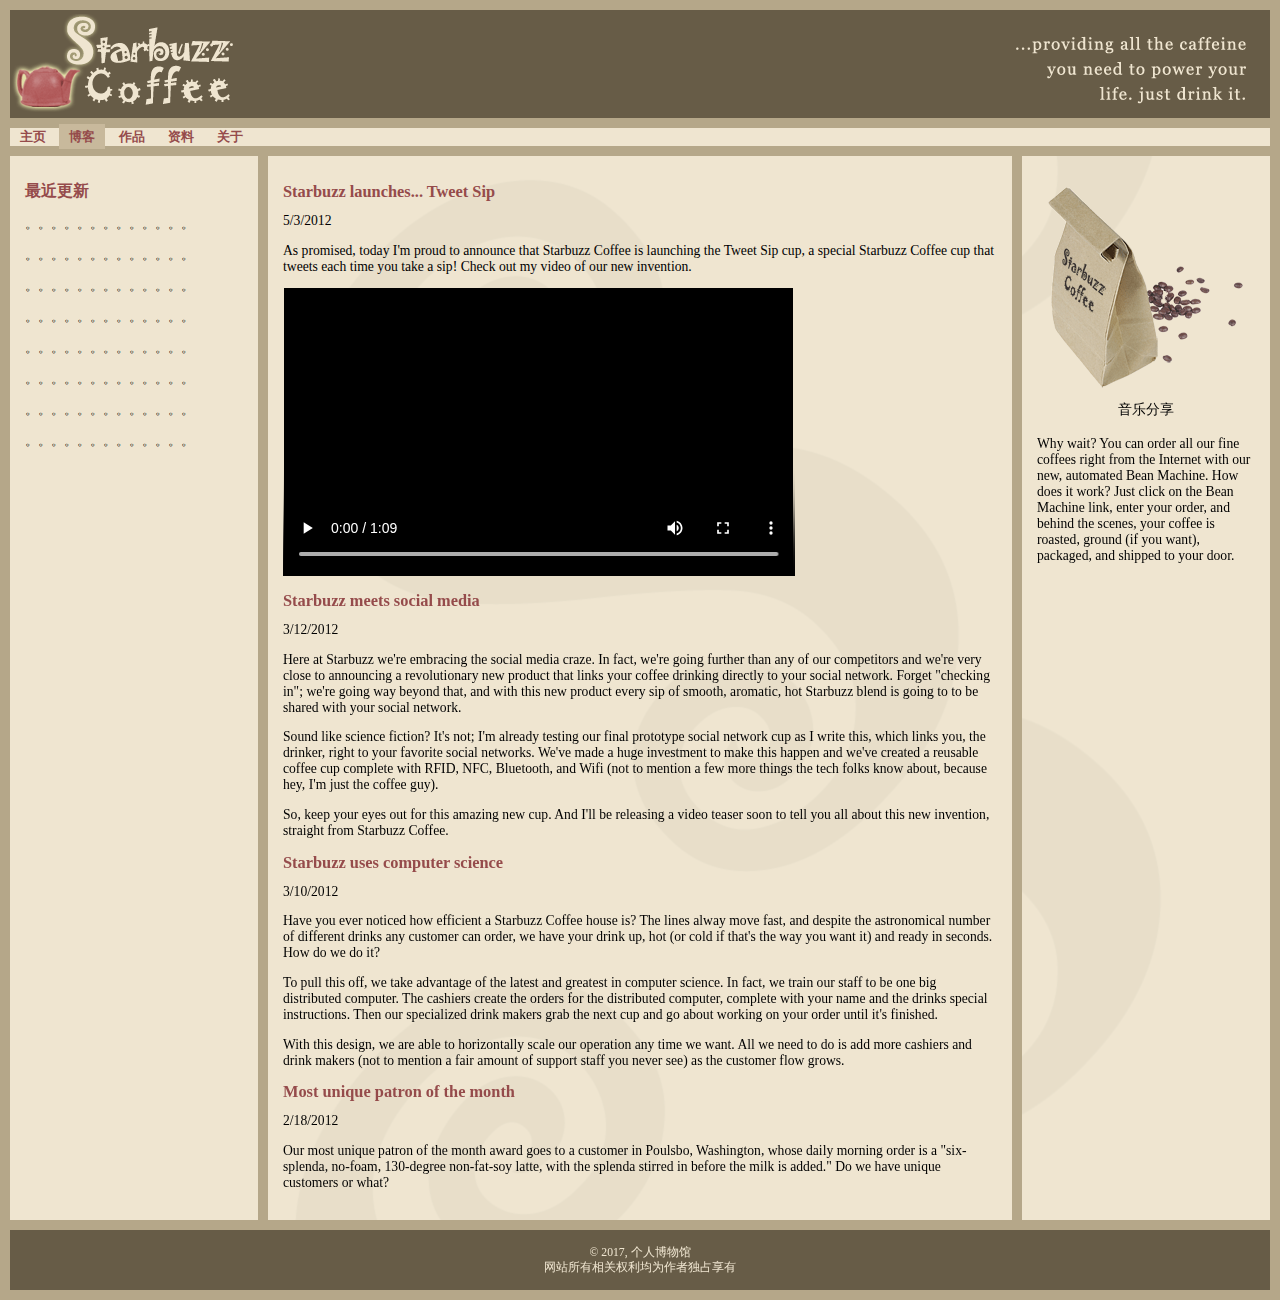
==== about.html @ d2de7c87 "Add files via upload" ====
<!DOCTYPE html>
<html>
  <head>
    <meta charset="utf-8">
    <title>博客</title>
    <link rel="stylesheet" type="text/css" href="index.css">
  </head> 

  <body>
    <header class="top">
      <img id="headerLogo"
           src="images/headerLogo.gif" alt="My logo image">
      <img id="headerSlogan"
          src="images/headerSlogan.gif" alt="You need to power your life.">
    </header>

	<nav>
	<ul>
		<li><a href="index.html">主页</a></li>
		<li class="selected"><a href="blog.html">博客</a></li>
		<li><a href="">作品</a></li>
		<li><a href="">资料</a></li>
		<li><a href="">关于</a></li>
	</ul>
	</nav>

	<div id="tableContainer">
	<div id="tableRow">

	<section id="drinks">
		<h1>最近更新</h1>
			<p>。。。。。。。。。。。。。</p>
			<p>。。。。。。。。。。。。。</p>
			<p>。。。。。。。。。。。。。</p>
			<p>。。。。。。。。。。。。。</p>
		        <p>。。。。。。。。。。。。。</p>
			<p>。。。。。。。。。。。。。</p>
			<p>。。。。。。。。。。。。。</p>
			<p>。。。。。。。。。。。。。</p>
		        
	</section>

	<section id="blog">
	<article>
	<header>
		<h1>Starbuzz launches... Tweet Sip</h1>
		<time datetime="2012-05-03">5/3/2012</time>
	</header>
	<p>
		As promised, today I'm proud to announce that Starbuzz
		Coffee is launching the Tweet Sip cup, a special Starbuzz 
		Coffee cup that tweets each time you take a sip! Check 
		out my video of our new invention.
	</p>
	<video controls preload width="512" height="288">
		<source src="video/tweetsip.mp4">
		<source src="video/tweetsip.webm">
		<source src="video/tweetsip.ogv">
		<p>Sorry, your browser doesn't support the video element.</p>
	</video>
	</article>

	<article>
	<header>
		<h1>Starbuzz meets social media</h1>
		<time datetime="2012-03-12">3/12/2012</time>
	</header>
	<p>
		Here at Starbuzz we're embracing the social media craze. 
		In fact, we're going further than any of our competitors and 
		we're very close to announcing a revolutionary new product that 
		links your coffee drinking directly to your social 
		network. Forget "checking in"; we're going way beyond that, and 
		with this new product every sip of smooth, aromatic, hot Starbuzz 
		blend is going to to be shared with your social network.
	</p>
	<p>
		Sound like science fiction?  It's not; I'm already 
		testing our final prototype social network cup as I write this, 
		which links you, the drinker, right to your favorite social 
		networks.  We've made a huge investment to make this happen 
		and we've created a reusable coffee cup complete with RFID, 
		NFC, Bluetooth, and Wifi (not to mention a few more things the tech 
		folks know about, because hey, I'm just the coffee guy).
	</p>
	<p>
		So, keep your eyes out for this amazing new cup. And I'll 
		be releasing a video teaser soon to tell you all about this 
		new invention, straight from Starbuzz Coffee.
	</p>
	</article>

	<article>
	<header>
		<h1>Starbuzz uses computer science</h1>
		<time datetime="2012-03-10">3/10/2012</time>
	</header>
	<p>
		Have you ever noticed how efficient a Starbuzz Coffee 
		house is? The lines alway move fast, and despite the 
		astronomical number of different drinks any customer can 
		order, we have your drink up, hot (or cold if that's the 
		way you want it) and ready in seconds. How do we do it? 
	</p>
	<p>
		To pull this off, we take advantage of the latest and 
		greatest in computer science.  In fact, we train 
		our staff to be one big distributed computer.  The cashiers 
		create the orders for the distributed computer, complete 
		with your name and the drinks special instructions.  Then 
		our specialized drink makers grab the next cup
		and go about working on your order until it's finished.  
	</p>
	<p>
		With this design, we are able to horizontally scale our operation 
		any time we want.  All we need to do is add more cashiers 
		and drink makers (not to mention a fair amount of support 
		staff you never see) as the customer flow grows.
	</p>
	</article>

	<article>
	<header>
		<h1>Most unique patron of the month	</h1>
		<time datetime="2012-02-18">2/18/2012</time>
	</header>
	<p>
		Our most unique patron of the month award goes to a 
		customer in Poulsbo, Washington, whose daily morning order 
		is a "six-splenda, no-foam, 130-degree non-fat-soy latte, 
		with the splenda stirred in before the milk is added." Do we 
		have unique customers or what? 
	</p>
	</article>
	</section>

    <aside>
      <p class="beanheading">
        <img src="images/bag.gif" alt="Bean Machine bag">
        <br>
        音乐分享
     
      
      </p>
      <p>
        Why wait?  You can order all our fine coffees right from the Internet with our new, 
        automated Bean Machine.  How does it work?  Just click on the Bean Machine link, 
        enter your order, and behind the scenes, your coffee is roasted, ground 
        (if you want), packaged, and shipped to your door.
      </p>
    </aside>

	</div> <!-- tableRow -->
	</div> <!-- tableContainer -->

       <footer>
      &copy; 2017, 个人博物馆
      <br>
    网站所有相关权利均为作者独占享有
    </footer>

  </body>
</html>
---- index.css ----
body { 
  background-color: #b5a789;
  font-family:      Georgia, "Times New Roman", Times, serif;
  font-size:        small;
  margin:           0px;
}

/* 
	height messes up the headers in the blog in the articles
	it's only appropriate for the top header.
	add a class (new with blog)
	Affects the 3 #header rules for the main header below
	In HTML: add class="top" to main header in index.html and blog.html
*/

header.top {
  background-color: #675c47;
  margin: 10px 10px 0px 10px;
  height:           108px;
}

header.top img#headerSlogan {
	float: right;
}


div#tableContainer {
	display: table;
	border-spacing: 10px;
}

div#tableRow {
	display: table-row;
}

section#drinks {
    display: table-cell;
    background-color: #efe5d0;
    width: 20%;
    padding: 15px;
    vertical-align: top;
}

/* added section#blog for blog */
section#main, section#blog {
  display: table-cell;
  background:       #efe5d0 url(images/background.gif) top left;
  font-size:        105%;
  padding:          15px;
  vertical-align: top;
  width: 60%;	
}

aside {
  display: table-cell;
  background:       #efe5d0 url(images/background.gif) bottom right;
  font-size:        105%;
  padding:          15px;
  vertical-align: top;
}

footer {
  background-color: #675c47;
  color:            #efe5d0;
  text-align:       center;
  padding:          15px;
  margin: 0px 10px 10px 10px;
  font-size:        90%;
}

h1 {
  font-size:        120%;
  color:            #954b4b;
}

h2 { font-size: 110%; }

.slogan { color: #954b4b; }

.beanheading {
  text-align:       center;
  line-height:      1.8em;
}

a:link {
  color:            #b76666;
  text-decoration:  none;
  border-bottom:    thin dotted #b76666;
}
a:visited {
  color:            #675c47;
  text-decoration:  none;
  border-bottom:    thin dotted #675c47;
}


nav {
    background-color: #efe5d0;
	
	margin: 10px 10px 0px 10px;
}
nav ul {
	margin: 0px;
	list-style-type: none;
	padding: 0px 0px 0px 0px;
	/*padding: 5px 0px 5px 0px;*/
} 



nav ul li  {
	display: inline;
	padding: 5px 10px 5px 10px;
	
}
#search{
  position: relative;
  left: 530px;
  top: 0px;
}
/*.searchui {
	
	display: inline;
	padding: 5px 10px 5px 10px;
	float: right;
}*/
nav ul li a:link, nav ul li a:visited {
	color: #954b4b;
	border-bottom: none;
	font-weight: bold;

/*
	text-shadow: 1px 1px 3px #e2c2c2; 
	text-transform: uppercase;
*/
}
nav ul li.selected {
	background-color: #c8b99c;
}
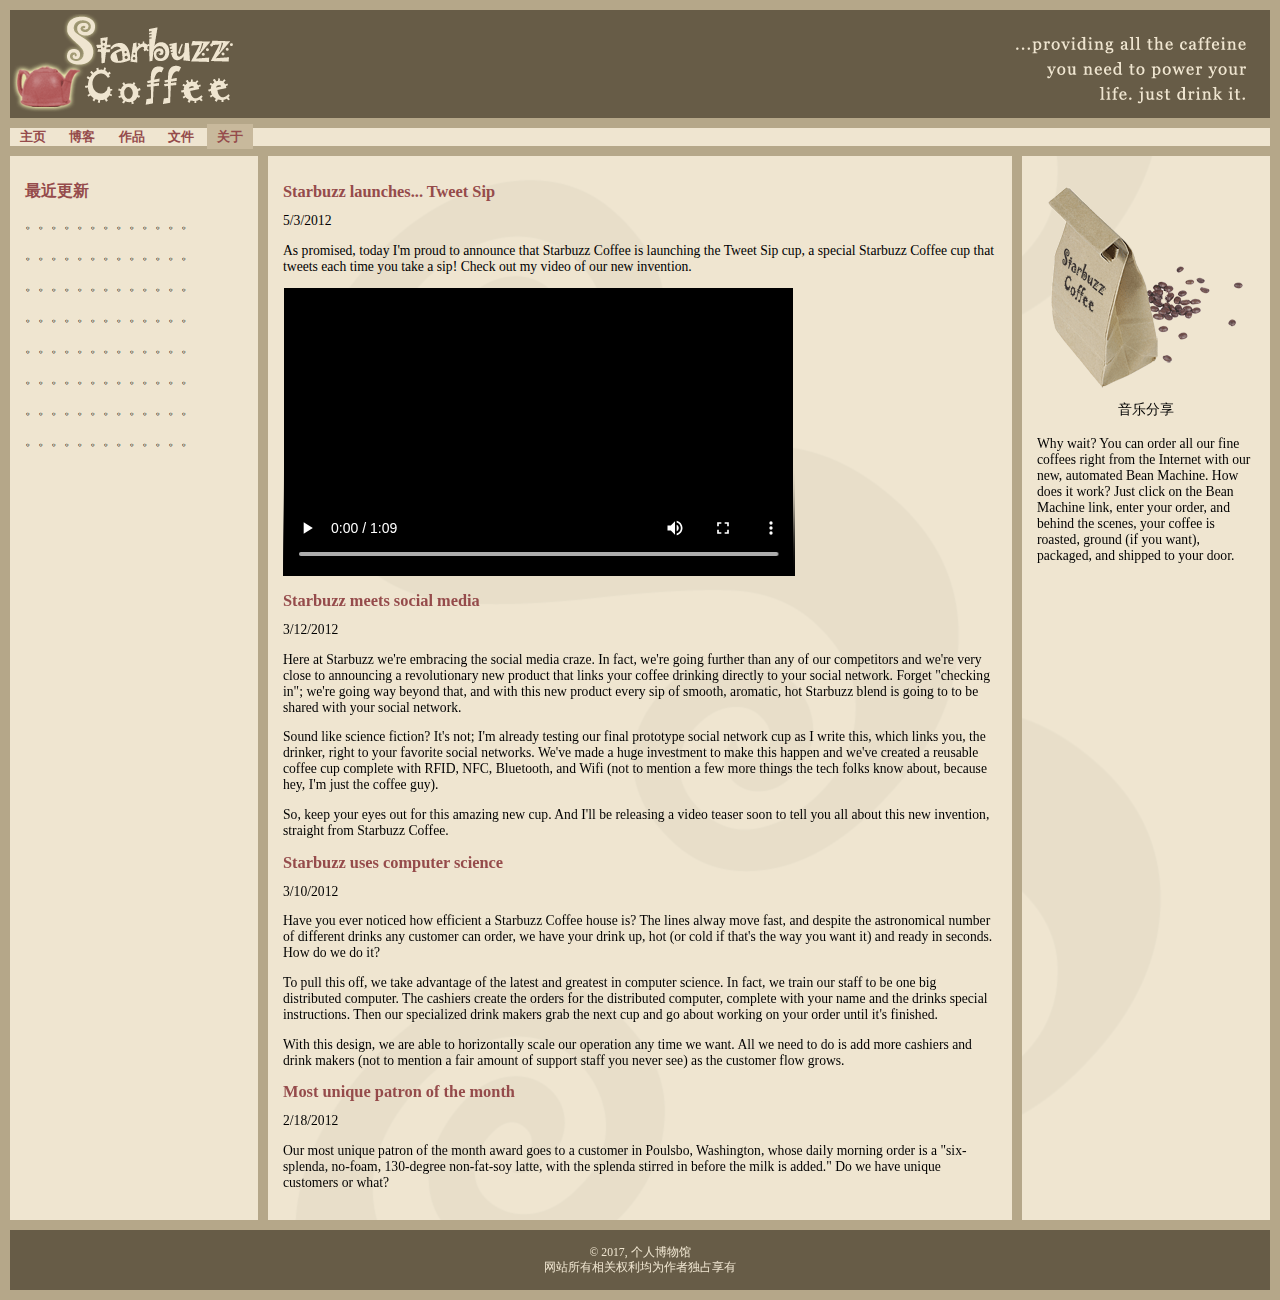
==== commit 591b8a8e: "Update about.html" ====
--- a/about.html
+++ b/about.html
@@ -2,7 +2,7 @@
 <html>
   <head>
     <meta charset="utf-8">
-    <title>博客</title>
+    <title>关于</title>
     <link rel="stylesheet" type="text/css" href="index.css">
   </head> 
 
@@ -17,10 +17,10 @@
 	<nav>
 	<ul>
 		<li><a href="index.html">主页</a></li>
-		<li class="selected"><a href="blog.html">博客</a></li>
-		<li><a href="">作品</a></li>
-		<li><a href="">资料</a></li>
-		<li><a href="">关于</a></li>
+		<li><a href="blog.html">博客</a></li>
+		<li ><a href="works.html">作品</a></li>
+		<li><a href="files.html">文件</a></li>
+		<li class="selected"><a href="about.html">关于</a></li>
 	</ul>
 	</nav>
 
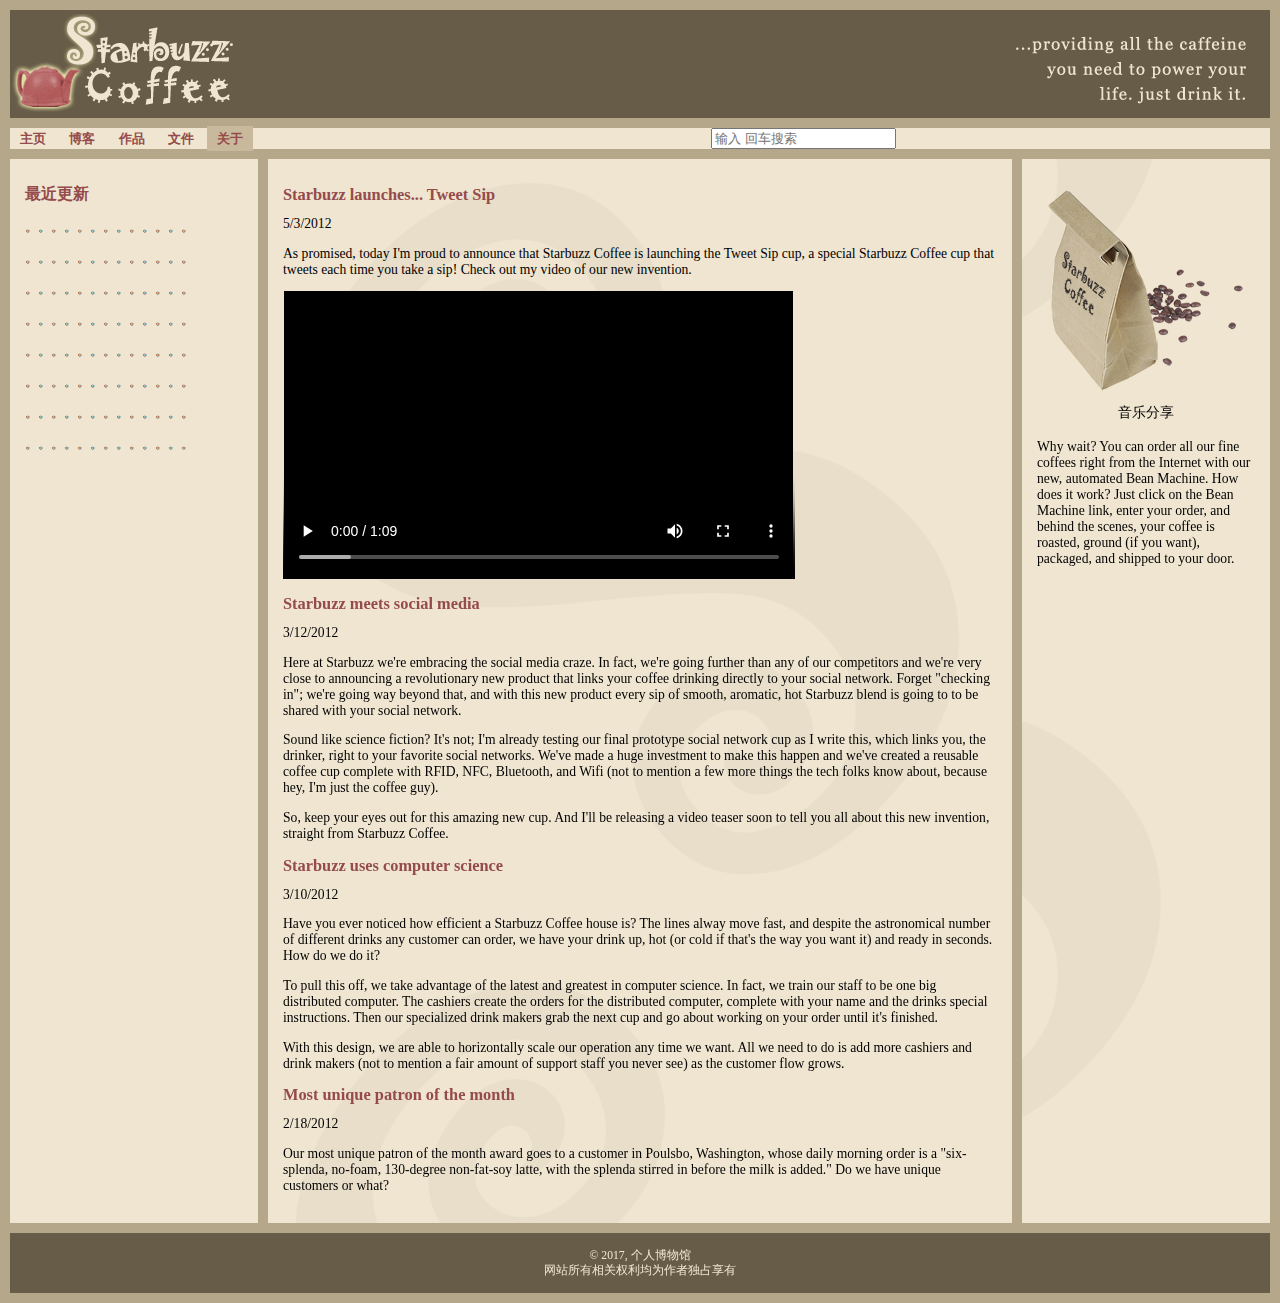
==== commit eaf248bf: "Update about.html" ====
--- a/about.html
+++ b/about.html
@@ -21,6 +21,13 @@
 		<li ><a href="works.html">作品</a></li>
 		<li><a href="files.html">文件</a></li>
 		<li class="selected"><a href="about.html">关于</a></li>
+		<li>
+                <form id="searchui" method="get" id="searchform" action="http://www.google.com.hk/search">
+	        <input type="hidden" name="sitesearch" value="jiansheren.github.io" />
+	        <input type="text" name="as_q" class="box"  id="searched_content" placeholder="输入 回车搜索" title="在此输入搜索内容。" />
+               <!-- <input type="submit"  class="button" title="搜索！" />-->
+                </form>
+                </li>
 	</ul>
 	</nav>
 
--- a/index.css
+++ b/index.css
@@ -108,22 +108,17 @@
 
 
 
-nav ul li  {
+nav ul li {
 	display: inline;
 	padding: 5px 10px 5px 10px;
-	
 }
-#search{
+#searchui{
+  display: inline;
   position: relative;
-  left: 530px;
+  left: 445px;
   top: 0px;
 }
-/*.searchui {
-	
-	display: inline;
-	padding: 5px 10px 5px 10px;
-	float: right;
-}*/
+
 nav ul li a:link, nav ul li a:visited {
 	color: #954b4b;
 	border-bottom: none;
